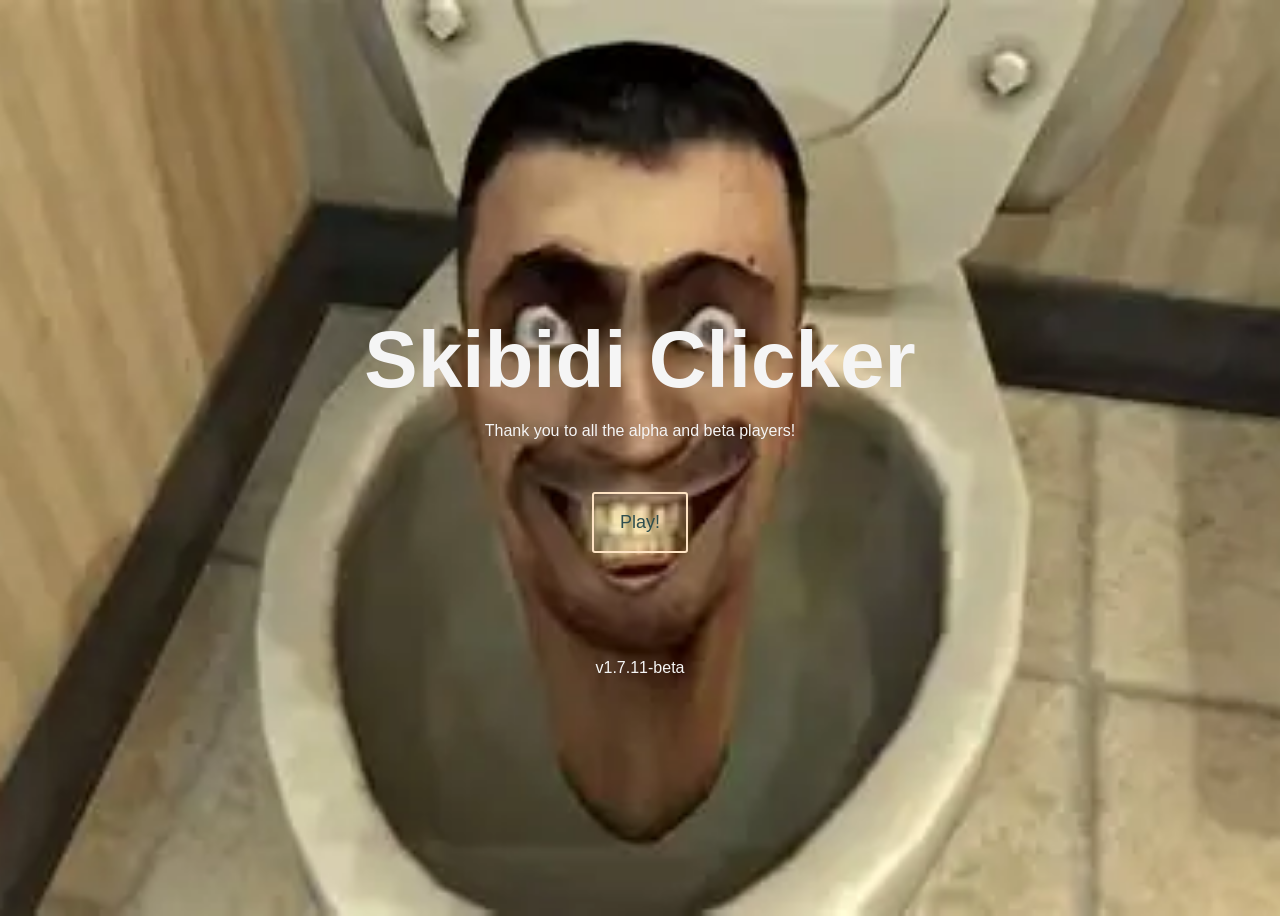
==== index.html @ e1345549 "Update index.html" ====
<!DOCTYPE html>
<html lang="en">
    <head>
        <meta charset="UTF-8">
        <meta name="viewport" content="width=device-width, initial-scale=1.0">
        <meta name="description" content="A basic clicker game with upgrades based on the Skibidi Toilet web series.">
        <title>Skibidi Clicker</title>
        <link rel="stylesheet" href="home.css">
    </head>
    <body>
        <h1>Skibidi Clicker</h1>
        <p>Thank you to all the alpha and beta players!</p>
        
        <button id="play" class="plbut">Play!</button>

        <!--<div id="login">
            <h2><span id="span">Login</span></h2>
            <input id="user" class="inputs" placeholder="Username">
            <input id="pass" class="inputs" type="password" placeholder="Password">
            <button id="log" class="butt"><span id="span-1">Log In</span></button>
            <button id="no-log" class="butt">Sign Up</button>
            <a id="ah">Incorrect Username or Password</a>
        </div>-->

        <p>v1.7.11-beta</p>

        <script src="home.js"></script>
    </body>
</html>
---- home.css ----
body {
    display: flex;
    font-family: "Papyrus", sans-serif;
    background-image: url("skibidi_background.webp");
    background-size: cover;
    min-height: 100vh;
    background-repeat: no-repeat;
    background-position: center;
    text-align: center;
    color: whitesmoke;
    flex-direction: column;
    align-items: center;
    justify-content: center;
    flex-wrap: wrap;
}

#login {
    display: flex;
    background-color: rgba(0, 0, 0, 0.5);
    height: 50vh;
    width: 25vw;
    margin: 10px;
    flex-direction: column;
    align-items: center;
    justify-content: center;
    border-radius: 15px;
}

h1 {
    margin-top: 10vh;
    margin-bottom: 0;
    font-size: 5rem;
}

.inputs {
    background-color: transparent;
    color: whitesmoke;
    border: 0;
    border-bottom: 2px solid whitesmoke;
    width: 70%;
    font-size: 2vh;
    margin-top: 5vh;
}

.butt {
    background-color: transparent;
    border: 0;
    color: whitesmoke;
    font-size: 2vh;
    padding: 1vh;
    padding-left: 2vw;
    padding-right: 2vw;
    margin-top: 2vh;
}

.butt:hover {
    background-color: rgba(0, 0, 0, 0.5);
    border-radius: 5px;
}

#play-button {
    margin-top: 75px;
    padding-left: 5rem;
    padding-right: 5rem;
    padding-top: 2rem;
    padding-bottom: 2rem;
    border-radius: 10px;
    border: 0;
    background-color: red;
    font-size: larger;
    color: whitesmoke;
}

#play-button:hover {
    border: 1px solid black;
}

#ah {
    display: none;
    color: red;
}

.plbut {
    background-color: transparent;
    color: darkslategray;
    border: 2px solid bisque;
    border-radius: 3px;
    padding: 2vh 2vw;
    transition: transform 0.3s ease;
    margin-bottom: 10vh;
    margin-top: 4vh;
    font-size: large;
}

.plbut:hover {
    background: rgba(0, 0, 0, 0.5);
    transform: scale(1.2); 
}

@media (max-width: 768px) {
    h1 {
        font-size: 3rem;
        margin-top: 150px;
    }

    #play-button {
        padding-left: 3rem;
        padding-right: 3rem;
        padding-top: 1rem;
        padding-bottom: 1rem;
        font-size: medium;
    }

    #login {
        width: 70vw;
    }

    .plbut {
        padding: 2vh 6vw;
    }
}

@media (max-width: 480px) {
    h1 {
        font-size: 2rem;
        margin-top: 100px;
    }

    #play-button {
        padding-left: 2rem;
        padding-right: 2rem;
        padding-top: 0.8rem;
        padding-bottom: 0.8rem;
        font-size: small;
    }
}
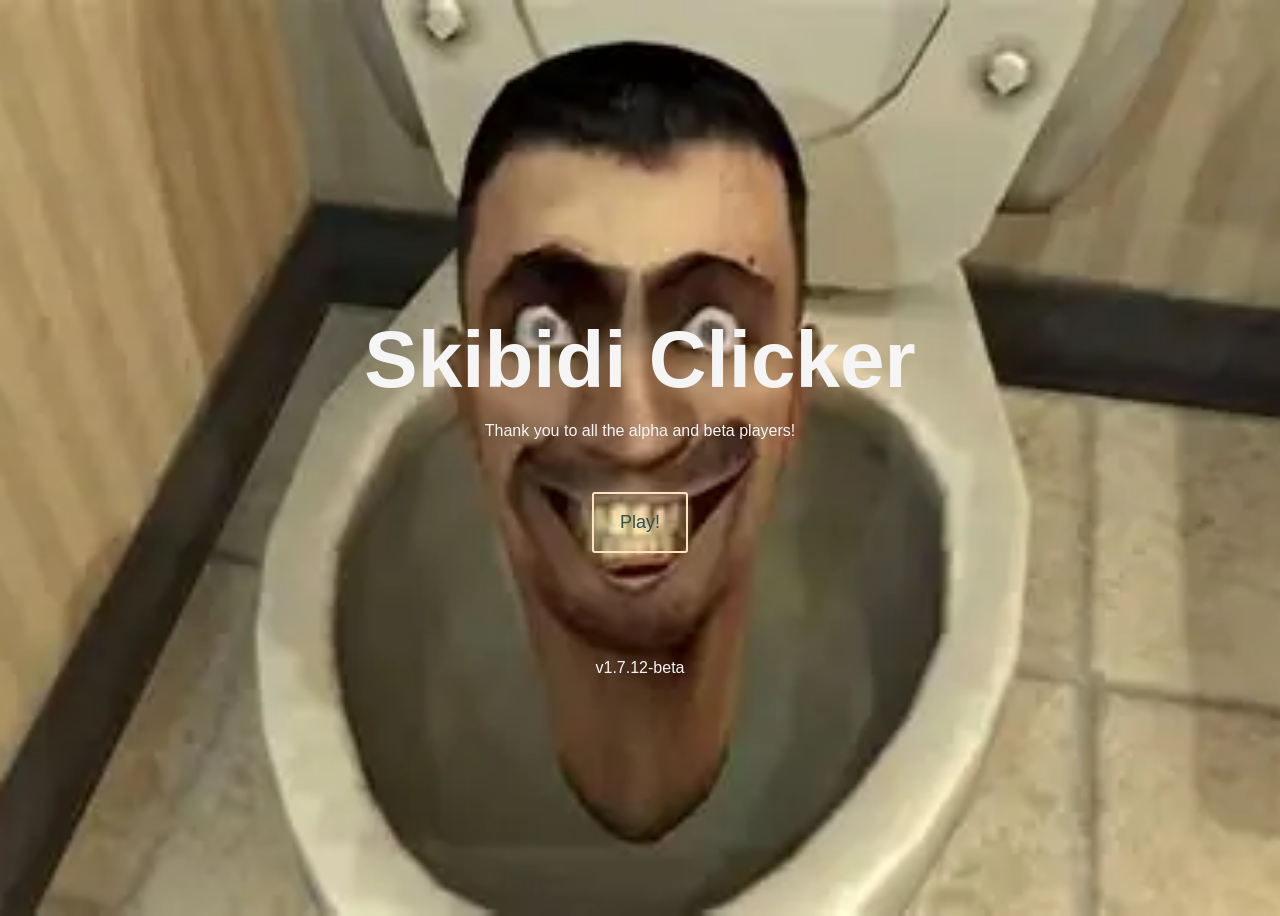
==== commit 3edd35e5: "Update index.html" ====
--- a/index.html
+++ b/index.html
@@ -22,7 +22,7 @@
             <a id="ah">Incorrect Username or Password</a>
         </div>-->
 
-        <p>v1.7.11-beta</p>
+        <p>v1.7.12-beta</p>
 
         <script src="home.js"></script>
     </body>
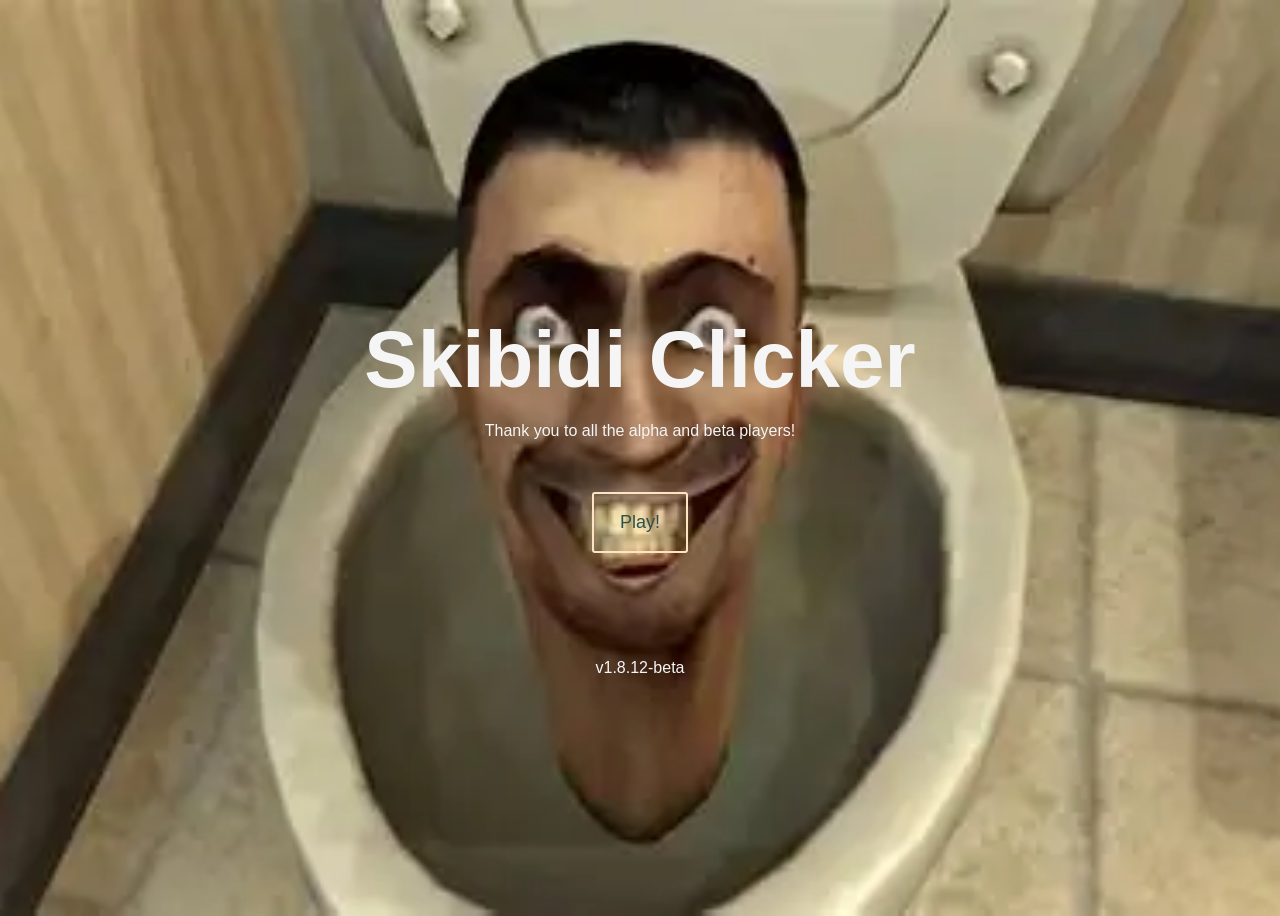
==== commit 6bf6d272: "Update index.html" ====
--- a/index.html
+++ b/index.html
@@ -22,7 +22,7 @@
             <a id="ah">Incorrect Username or Password</a>
         </div>-->
 
-        <p>v1.7.12-beta</p>
+        <p>v1.8.12-beta</p>
 
         <script src="home.js"></script>
     </body>
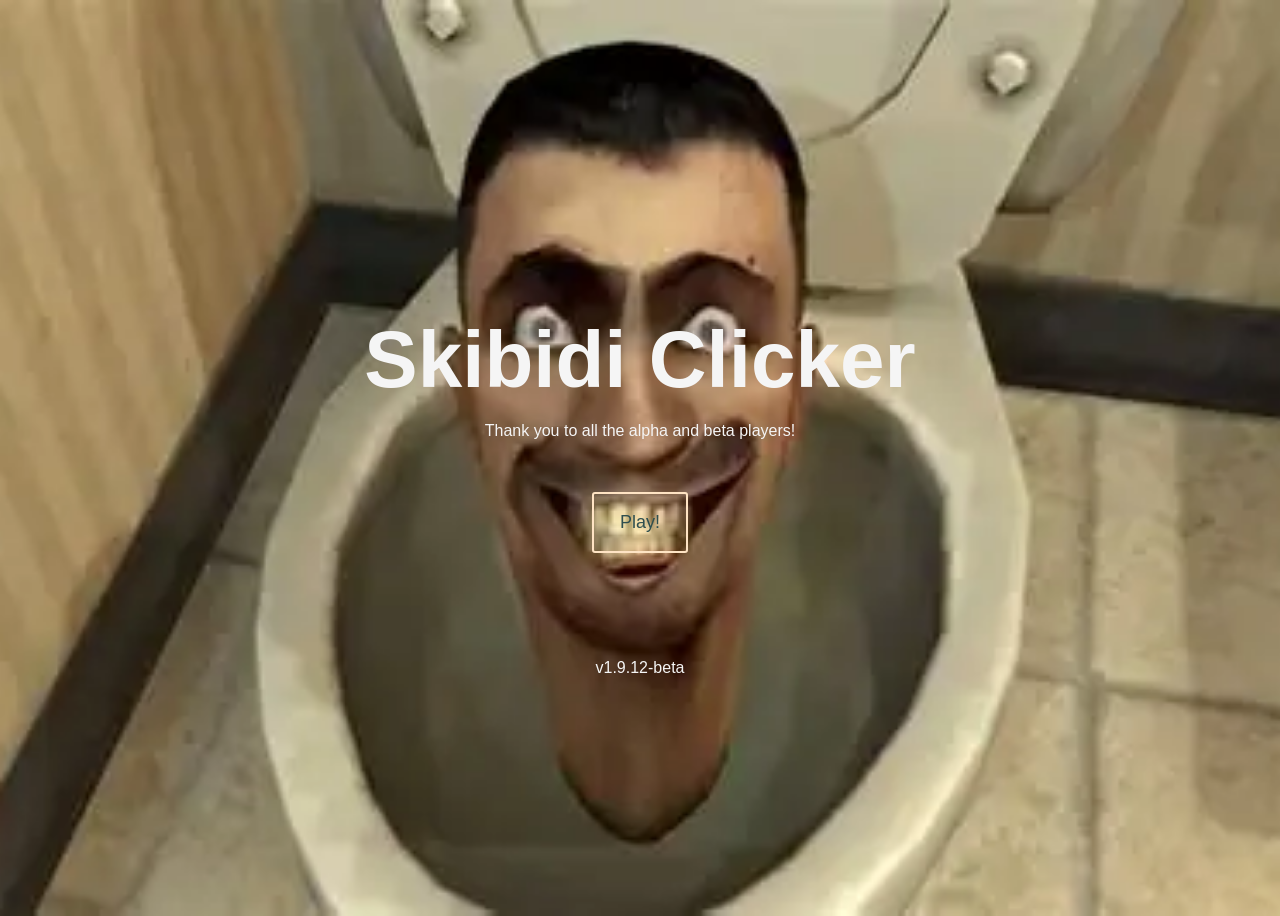
==== commit 24dee828: "Update version number from v1.8.12-beta to v1.9.12-beta" ====
--- a/index.html
+++ b/index.html
@@ -22,7 +22,7 @@
             <a id="ah">Incorrect Username or Password</a>
         </div>-->
 
-        <p>v1.8.12-beta</p>
+        <p>v1.9.12-beta</p>
 
         <script src="home.js"></script>
     </body>
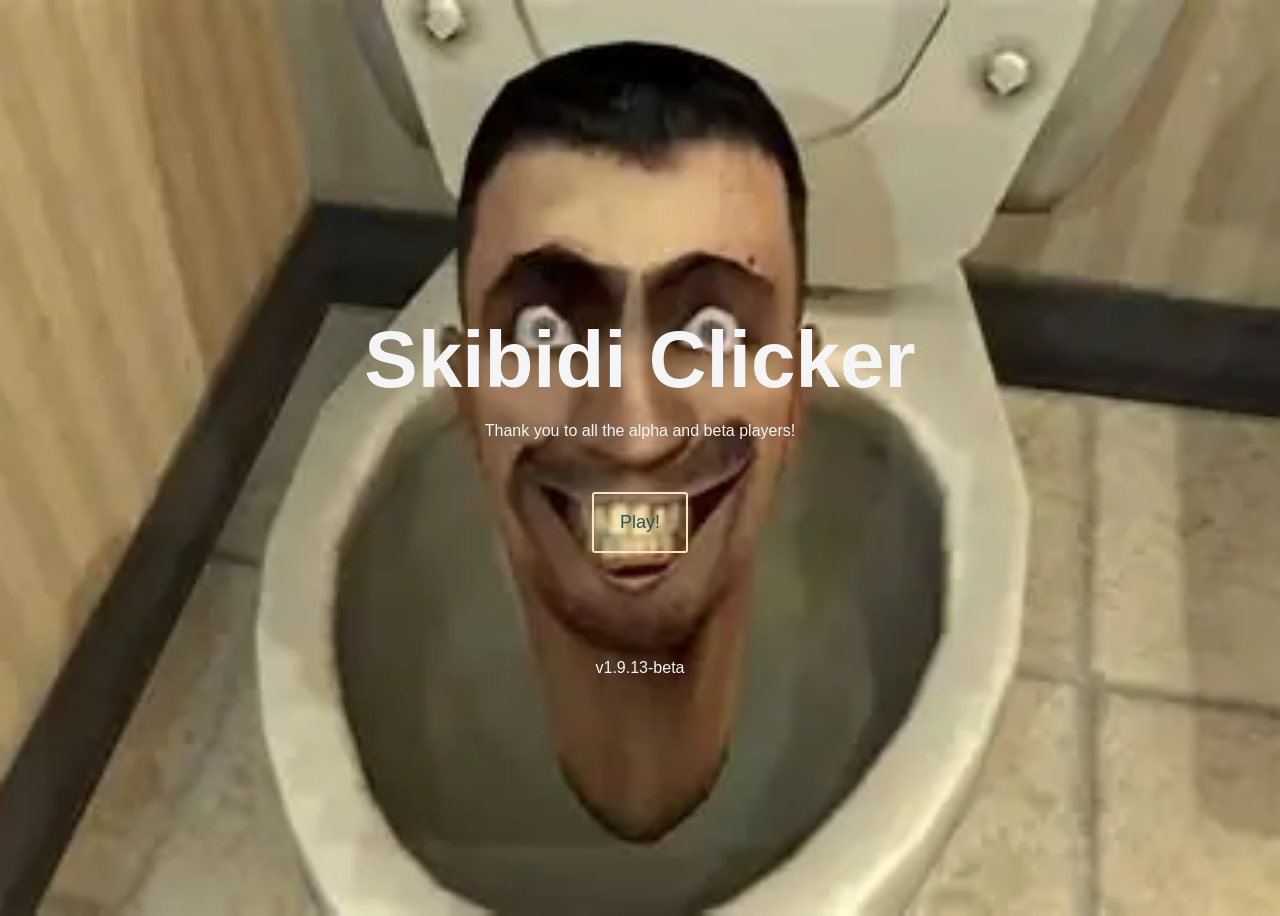
==== commit daf0ea23: "Update version number to v1.9.13-beta" ====
--- a/index.html
+++ b/index.html
@@ -22,7 +22,7 @@
             <a id="ah">Incorrect Username or Password</a>
         </div>-->
 
-        <p>v1.9.12-beta</p>
+        <p>v1.9.13-beta</p>
 
         <script src="home.js"></script>
     </body>
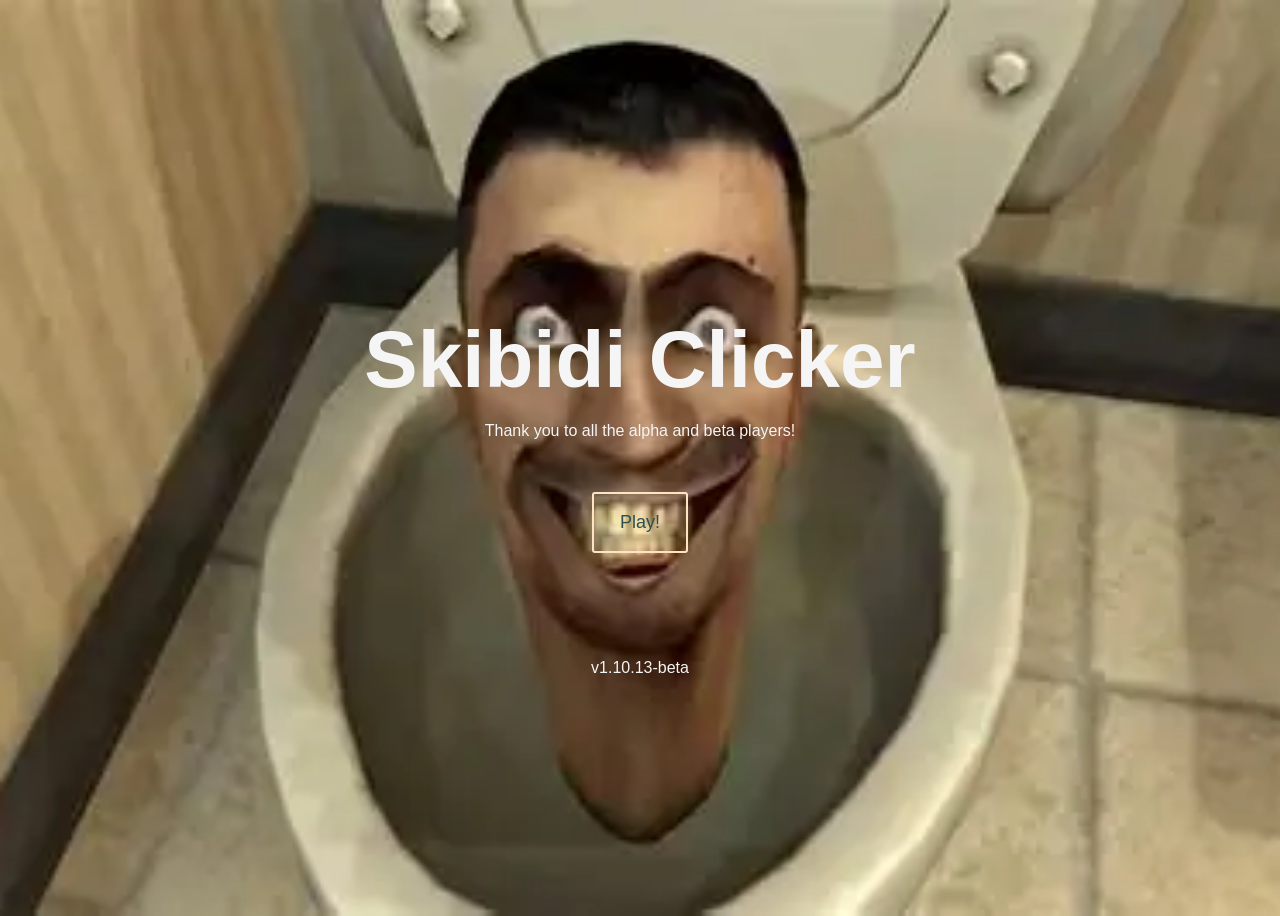
==== commit abe6f538: "Update version number to v1.10.13-beta" ====
--- a/index.html
+++ b/index.html
@@ -22,7 +22,7 @@
             <a id="ah">Incorrect Username or Password</a>
         </div>-->
 
-        <p>v1.9.13-beta</p>
+        <p>v1.10.13-beta</p>
 
         <script src="home.js"></script>
     </body>
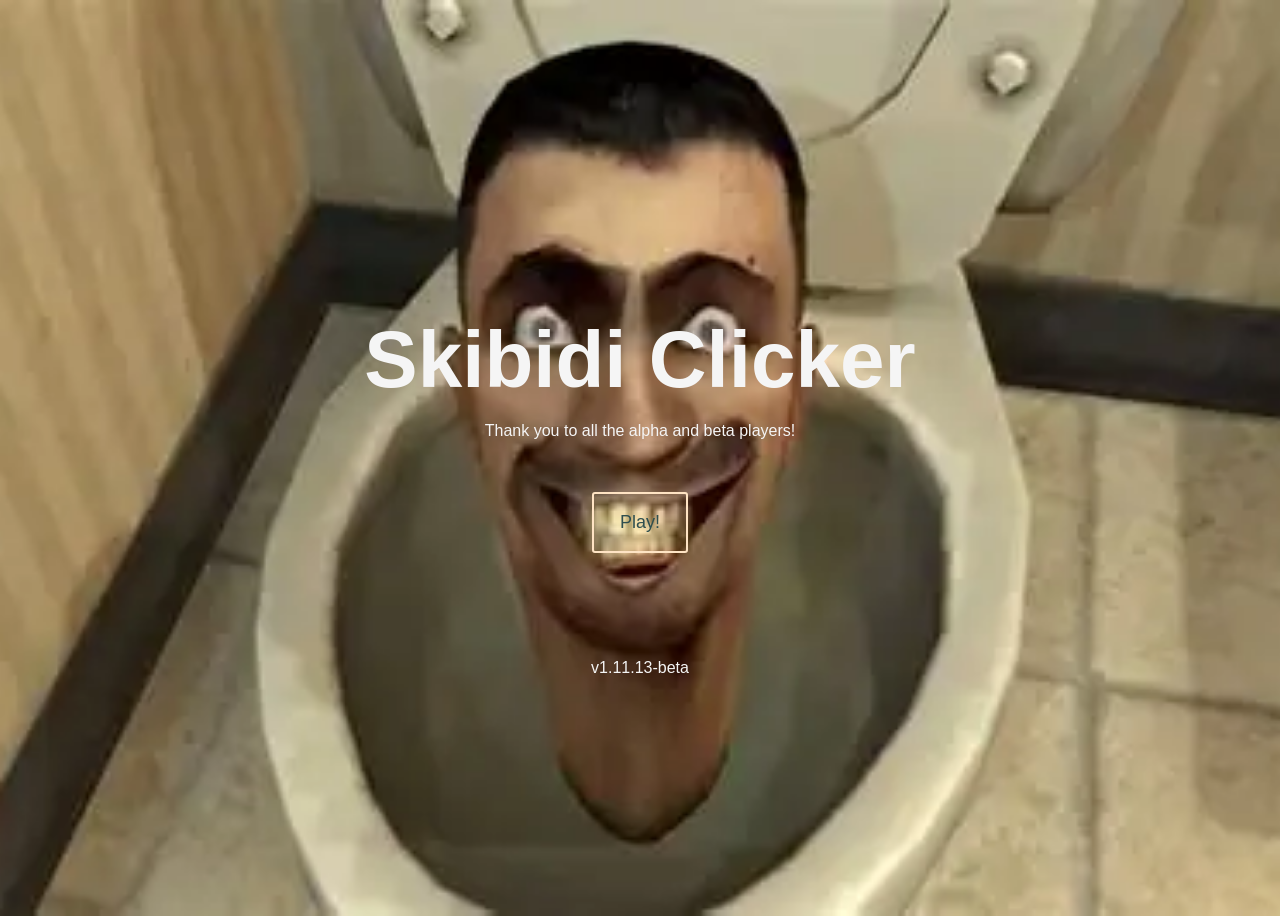
==== commit eedaf091: "Update version number from v1.10.13-beta to v1.11.13-beta" ====
--- a/index.html
+++ b/index.html
@@ -22,7 +22,7 @@
             <a id="ah">Incorrect Username or Password</a>
         </div>-->
 
-        <p>v1.10.13-beta</p>
+        <p>v1.11.13-beta</p>
 
         <script src="home.js"></script>
     </body>
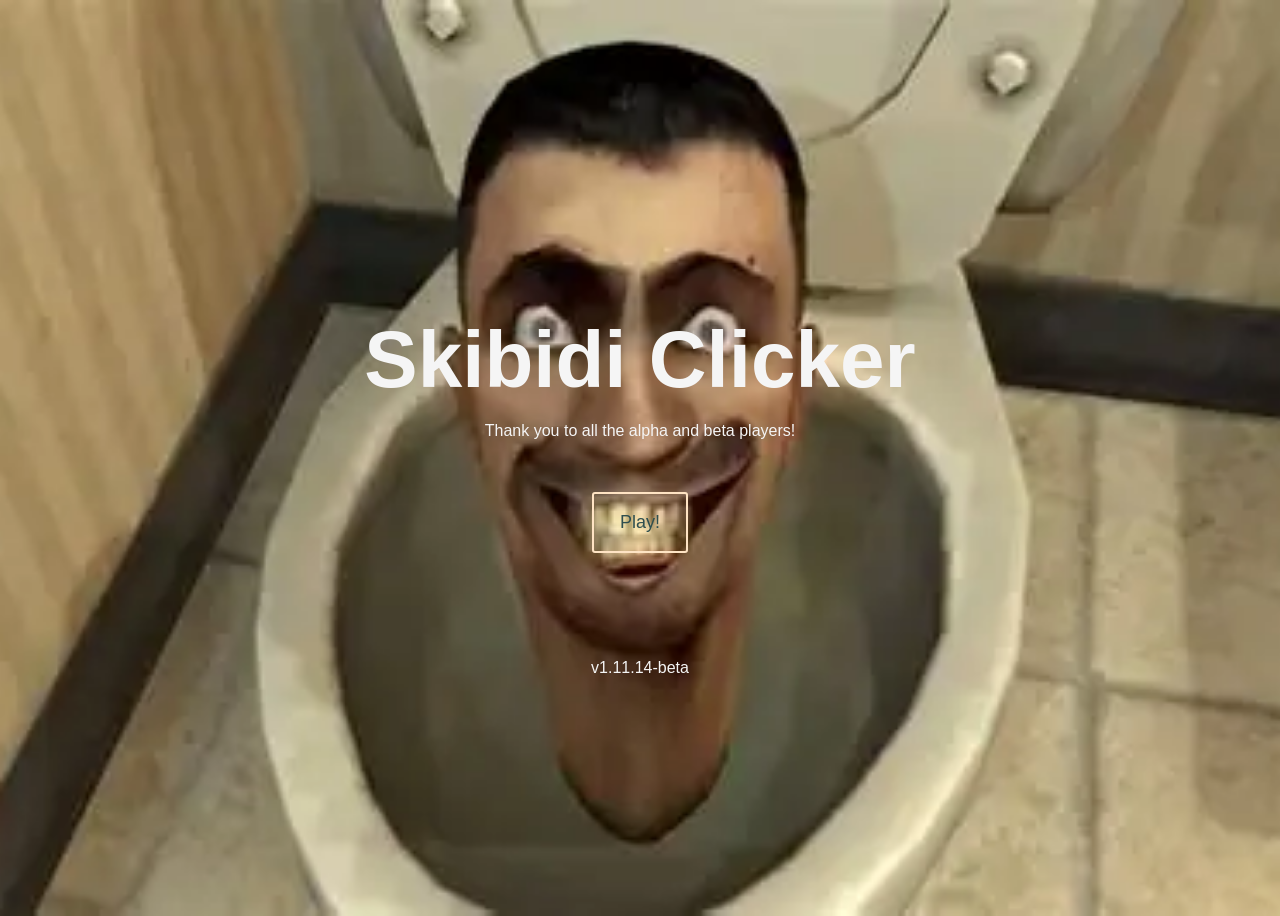
==== commit f58aea85: "Update version number to v1.11.14-beta" ====
--- a/index.html
+++ b/index.html
@@ -22,7 +22,7 @@
             <a id="ah">Incorrect Username or Password</a>
         </div>-->
 
-        <p>v1.11.13-beta</p>
+        <p>v1.11.14-beta</p>
 
         <script src="home.js"></script>
     </body>
